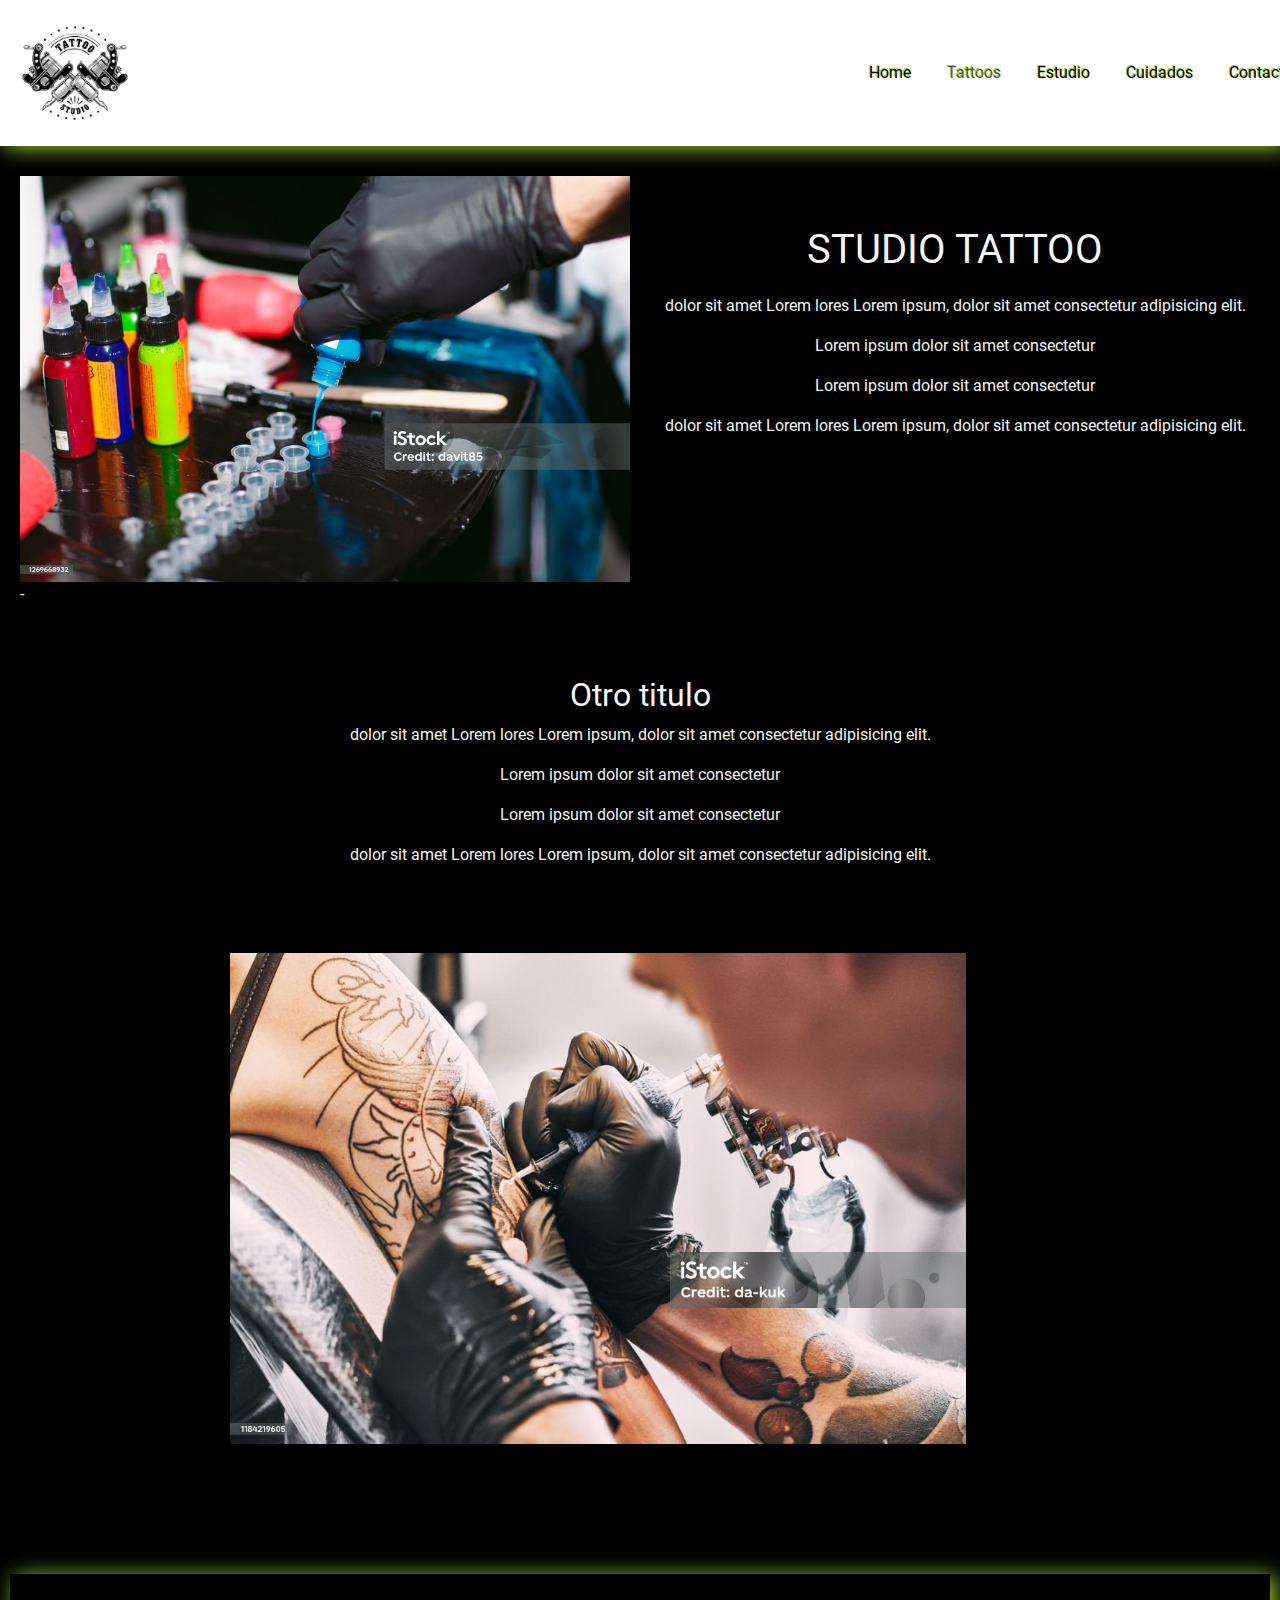
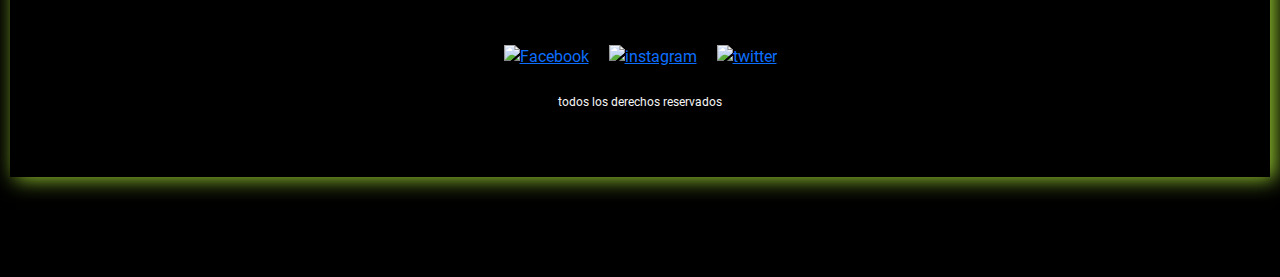
==== proyecto-integrador-studiotattoo-master/index.html @ 8fa1cd4e "Add files via upload" ====
<!DOCTYPE html>
<html lang="en">
<head>
    <meta charset="UTF-8">
    <meta http-equiv="X-UA-Compatible" content="IE=edge">
    <meta name="viewport" content="width=device-width, initial-scale=1.0">
    <!-- BT --> 
   <link href="https://cdn.jsdelivr.net/npm/bootstrap@5.3.3/dist/css/bootstrap.min.css" rel="stylesheet" integrity="sha384-QWTKZyjpPEjISv5WaRU9OFeRpok6YctnYmDr5pNlyT2bRjXh0JMhjY6hW+ALEwIH" crossorigin="anonymous">
   <!-- Link de mi css -->
    <link rel="stylesheet" href="style/style.css">
   
    
    <title>Studio Tattoo</title>
</head>
<body> 
      <!-- MENU -->
    <header class="container-fluid">  
        <div class="header-img col-8">
         <img src="imagenes/logo-de-lapag.avif" alt="logo"> 
        </div>
        <nav class="navbar navbar-expand-lg  col-4">
            <div class="container-fluid ">
                <button class="navbar-toggler" type="button" data-bs-toggle="collapse" data-bs-target="#navbarSupportedContent" aria-controls="navbarSupportedContent" aria-expanded="false" aria-label="Toggle navigation">
                <span class="navbar-toggler-icon"></span>
              </button>
              <div class="collapse navbar-collapse div-items" id="navbarSupportedContent" class="div-botones">
                <ul class="navbar-nav me-auto mb-2 mb-lg-0  ul-hover">
                  <li class="nav-item">
                    <a class="nav-link active" aria-current="page" href="index.html">Home</a>
                  </li>
                  <li class="nav-item">
                    <a class="nav-link" href="menu-html/tattos.html">Tattoos</a>
                  </li>
                  <li class="nav-item">
                    <a class="nav-link active" aria-current="page" href="menu-html/estudio.html">Estudio</a>
                  </li>
                  <li class="nav-item">
                    <a class="nav-link active" aria-current="page" href="menu-html/cuidados_hiegiene.html">Cuidados</a>
                  </li>
                  <li class="nav-item">
                    <a class="nav-link active" aria-current="page" href="menu-html/contacto.html">Contacto</a>
                  </li>
                </ul>
              </div>
            </div>
          </nav>
    </header>
  
    <main>   
      <div class="main-container">
        <div class="imagen">
        <img src="imagenes/foto-de-tintas.jpg" alt="imagenes de tintas">-
        </div>
        <div class="div-texto1">
             <h1>Studio Tattoo</h1>
            <p>
              dolor sit amet Lorem lores Lorem ipsum, dolor sit amet consectetur adipisicing elit.  
            </p>
            <p>Lorem ipsum dolor sit amet consectetur </p>
            <p>Lorem ipsum dolor sit amet consectetur </p>
            <p>
              dolor sit amet Lorem lores Lorem ipsum, dolor sit amet consectetur adipisicing elit.  
            </p>

        </div>
        <div class="imagen grid-img">
          <img src="imagenes/foto-tatuando.jpg" alt="">
        </div>
        <div class="div-texto2">
          <h2>Otro titulo</h2>
         <p>
           dolor sit amet Lorem lores Lorem ipsum, dolor sit amet consectetur adipisicing elit.  
         </p>
         <p>Lorem ipsum dolor sit amet consectetur </p>
         <p>Lorem ipsum dolor sit amet consectetur </p>
         <p>
           dolor sit amet Lorem lores Lorem ipsum, dolor sit amet consectetur adipisicing elit.  
         </p>

     </div>
        
      <div class="mapa">
          <iframe src="https://www.google.com/maps/embed?pb=!1m18!1m12!1m3!1d26241.346991975788!2d-58.414760280989256!3d-34.70093290932771!2m3!1f0!2f0!3f0!3m2!1i1024!2i768!4f13.1!3m3!1m2!1s0x95bccd200dc6de43%3A0x2757bcb7acd509d3!2sDeer%20Tattoo!5e0!3m2!1ses!2sar!4v1713138850032!5m2!1ses!2sar" width="600" height="450" style="border:0;" allowfullscreen="" loading="lazy" referrerpolicy="no-referrer-when-downgrade" class="inframe-mapa"></iframe> 
        </div>
        <div class="ubi-mapa">
        <p>Ubicacion de nuestro local</p>
        <p>Calle: Provincia de Buenos Aires</p>
        <p>Partido: Lanus</p> 
        <h3>Los esperamos!</h3>
        </div>
      </div>
    </main>

 
 <!-- ACA EMPIEZA EL FOOTER -->
    <footer>
      <div class="footer-container">
      <nav>
        <div class="navbar-footer">
            <ul>
                <li>
                  <a href="https://www.facebook.com/?locale=es_LA" target="_blank">
                    <img src="" alt="Facebook">
                  </a>
                </li>
                <li>
                  <a href="https://www.instagram.com/" target="_blank">
                    <img src="" alt="instagram">
                    </a>
                </li>
                <li>
                  <a href="https://twitter.com/?lang=es" target="_blank">
                     <img src="" alt="twitter">
                  </a>
                </li>
            </ul>
        </div>   
      </nav>
      <div class="footer-copyright">
        <h2>todos los derechos reservados</h2>
      </div>
       
    </div>
    </footer>
    <script src="https://cdn.jsdelivr.net/npm/bootstrap@5.3.3/dist/js/bootstrap.bundle.min.js" integrity="sha384-YvpcrYf0tY3lHB60NNkmXc5s9fDVZLESaAA55NDzOxhy9GkcIdslK1eN7N6jIeHz" crossorigin="anonymous"></script>
</body>
</html>
---- proyecto-integrador-studiotattoo-master/style/style.css ----
* {
  margin: 0;
  padding: 0;
  font-family: "font-roboto";
  box-sizing: border-box;
}

@font-face {
  font-family: "font-roboto";
  src: url(../tipografias/Roboto-Regular.ttf);
}
@media screen and (min-width: 600px) {
  main .mapa {
    display: block;
    width: 80%;
    padding: 20px;
    margin: 10px 70px 0px 50px;
  }
  main .mapa .inframe-mapa {
    width: 100%;
  }
}
/*media qr desktop*/
@media screen and (min-width: 1024px) {
  header {
    justify-content: space-around;
    padding: 10px;
  }
  header nav .div-botones {
    padding: 0px 10px;
  }
  header .header-img {
    width: 20%;
    height: auto;
  }
  /*Main*/
  main .main-container {
    display: grid;
    grid-template-columns: repeat(6, 1fr);
    justify-content: space-between;
    row-gap: 10px;
  }
  main .main-container .imagen {
    grid-column: 1/4;
    width: 100%;
    height: auto;
    padding: 10px;
  }
  main .main-container .div-texto1 {
    grid-column: 4/7;
    grid-row: 1;
    width: 100%;
    padding: 50px 0px 0px 0px;
    text-align: center;
  }
  main .main-container .div-texto2 {
    grid-column: 2/6;
    grid-row: 2;
    margin: 30px 10px;
    text-align: center;
    padding-top: 20px;
  }
  main .main-container .grid-img {
    grid-column: 2/6;
    grid-row: 3;
    width: 90%;
    height: 50%;
    padding: 10px;
    margin: 10px 0px 0px 0px;
  }
  main .main-container .mapa {
    grid-column: 1/5;
    grid-row: 4;
    margin: 10px 0px 0px 0px;
  }
  main .main-container .ubi-mapa {
    grid-column: 1/5;
    grid-row: 5;
    margin: 10px 0px 0px 0px;
    padding: 20px;
  }
}
main {
  /*container-inicio*/
}
body {
  display: grid;
  grid-template-columns: repeat(6, 1fr);
  color: whitesmoke;
  background-color: black;
}

header {
  grid-column: 1/7;
  grid-row: auto;
  display: flex;
  justify-content: space-between;
  align-items: center;
  background-color: white;
  color: whitesmoke;
  padding: 10px;
  box-shadow: 5px 2px 20px yellowgreen;
}
header .header-img img {
  width: 50%;
  height: auto;
}
header nav {
  width: 50%;
  height: auto;
}
header nav ul {
  display: flex;
  gap: 20px;
  list-style: none;
  text-shadow: -1px -1px yellowgreen;
}
header nav ul li:hover {
  background-color: black;
}
header nav ul li:hover a {
  text-decoration: none;
}

main {
  grid-column: 1/7;
  grid-row: auto;
  margin: 20px 10px;
}
main .main-container {
  @includ;
}
main .imagen img {
  width: 100%;
  height: auto;
}
main .div-texto1 {
  text-align: center;
}
main .div-texto1 p {
  text-align: center;
}
main .div-texto1 h1 {
  text-align: center;
  text-align: center;
  padding: 10px;
  margin-bottom: 10px;
  text-transform: uppercase;
}
main .div-texto2 {
  padding: 10px;
  text-align: center;
}
main .div-texto2 h2 {
  text-align: center;
}
main .mapa {
  display: none;
}
main .ubi-mapa {
  display: none;
}

footer {
  grid-column: 1/7;
  grid-row: auto;
  padding: 50px;
  color: whitesmoke;
  box-shadow: 5px 2px 20px yellowgreen;
  margin: 100px 10px 100px 10px;
}
footer .footer-container {
  display: flex;
  justify-content: center;
  align-content: center;
  flex-direction: column;
  padding: 10px;
}
footer .footer-container nav {
  display: flex;
  justify-content: center;
  align-content: center;
}
footer .footer-container nav .navbar-footer {
  display: flex;
  justify-content: center;
  align-content: center;
}
footer .footer-container nav .navbar-footer ul {
  display: flex;
  justify-content: center;
  align-content: center;
  padding: 10px;
  list-style: none;
  gap: 20px;
}
footer .footer-container .footer-copyright {
  display: flex;
  justify-content: center;
  align-content: center;
}
footer .footer-container .footer-copyright h2 {
  font-size: 12px;
}

/*# sourceMappingURL=style.css.map */
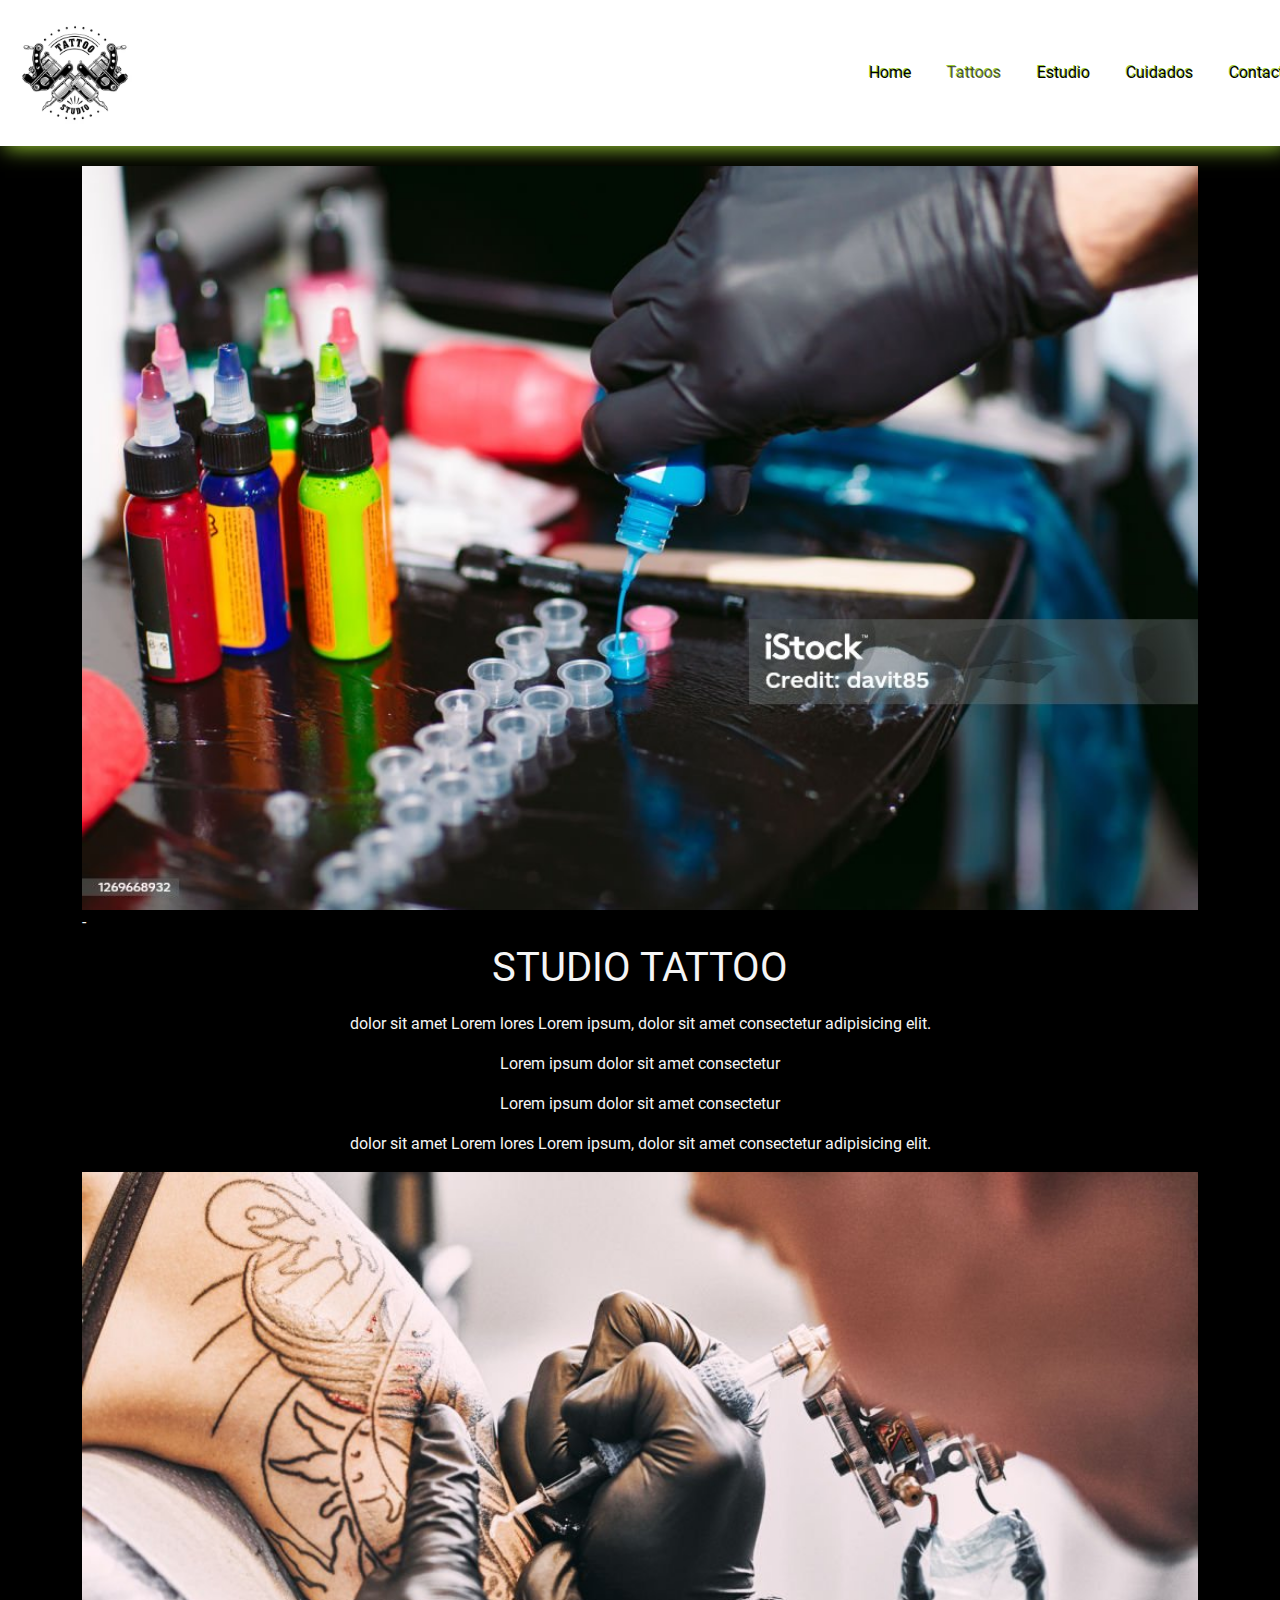
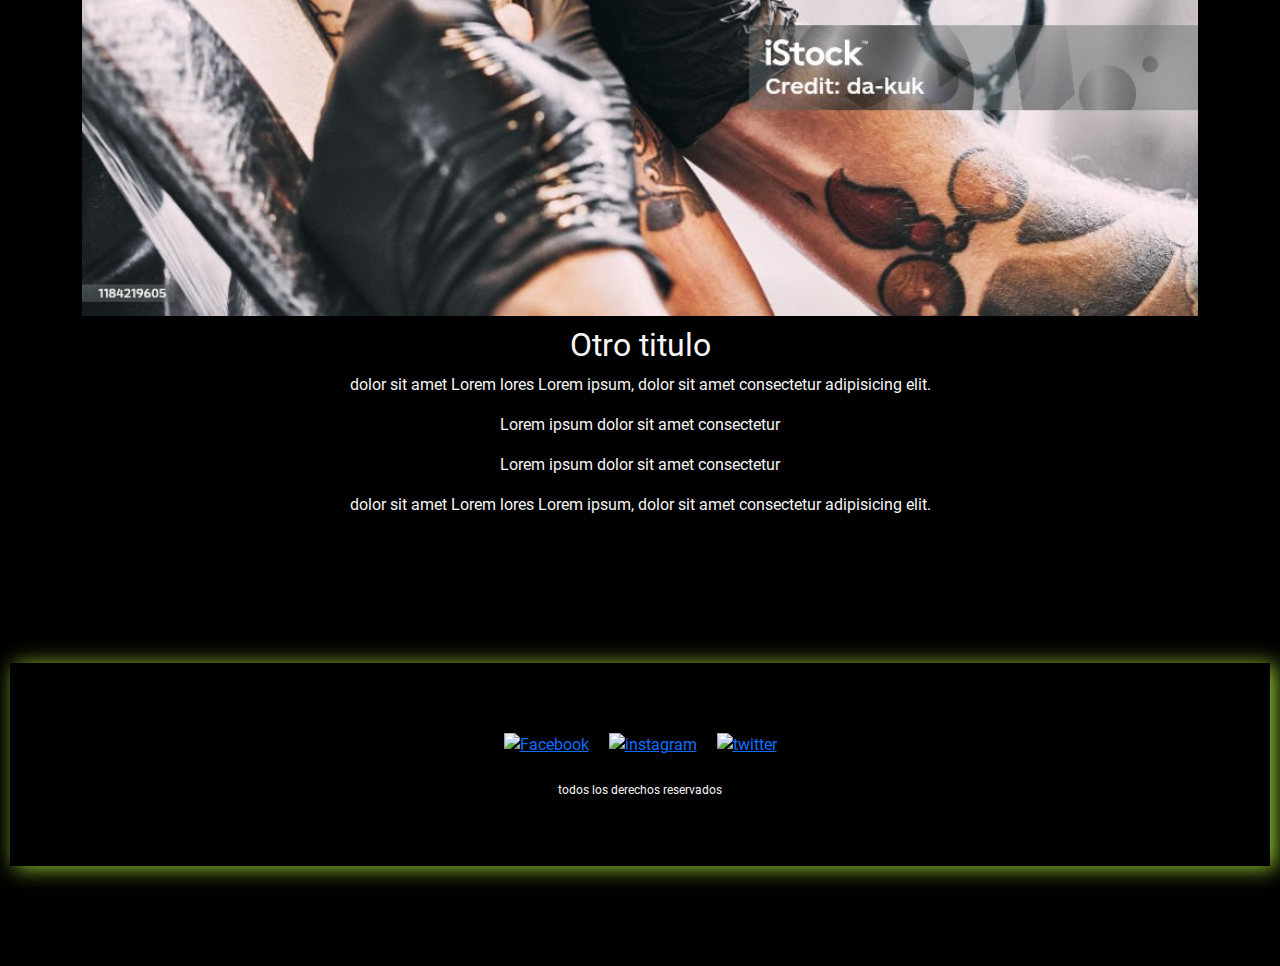
==== commit b43f4e1c: "Add files via upload" ====
--- a/proyecto-integrador-studiotattoo-master/index.html
+++ b/proyecto-integrador-studiotattoo-master/index.html
@@ -47,7 +47,7 @@
     </header>
   
     <main>   
-      <div class="main-container">
+      <div class="container">
         <div class="imagen">
         <img src="imagenes/foto-de-tintas.jpg" alt="imagenes de tintas">-
         </div>
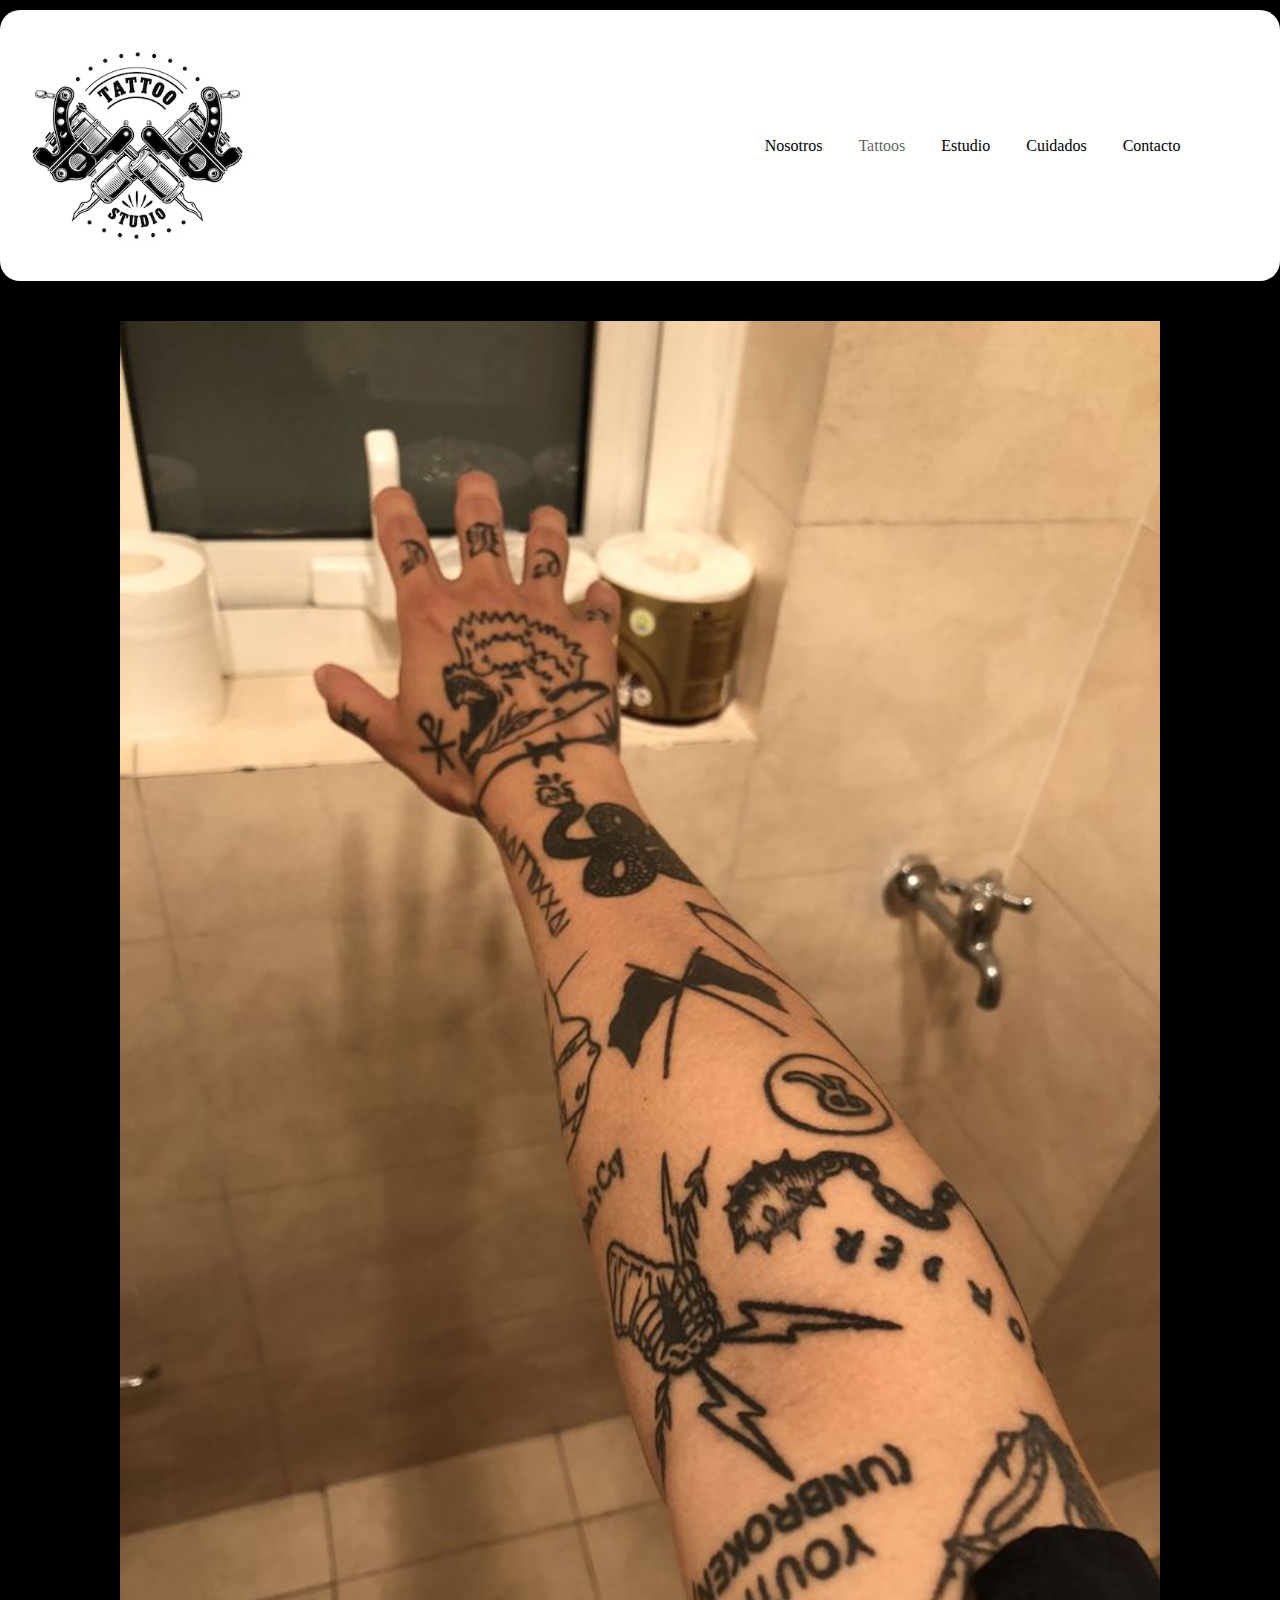
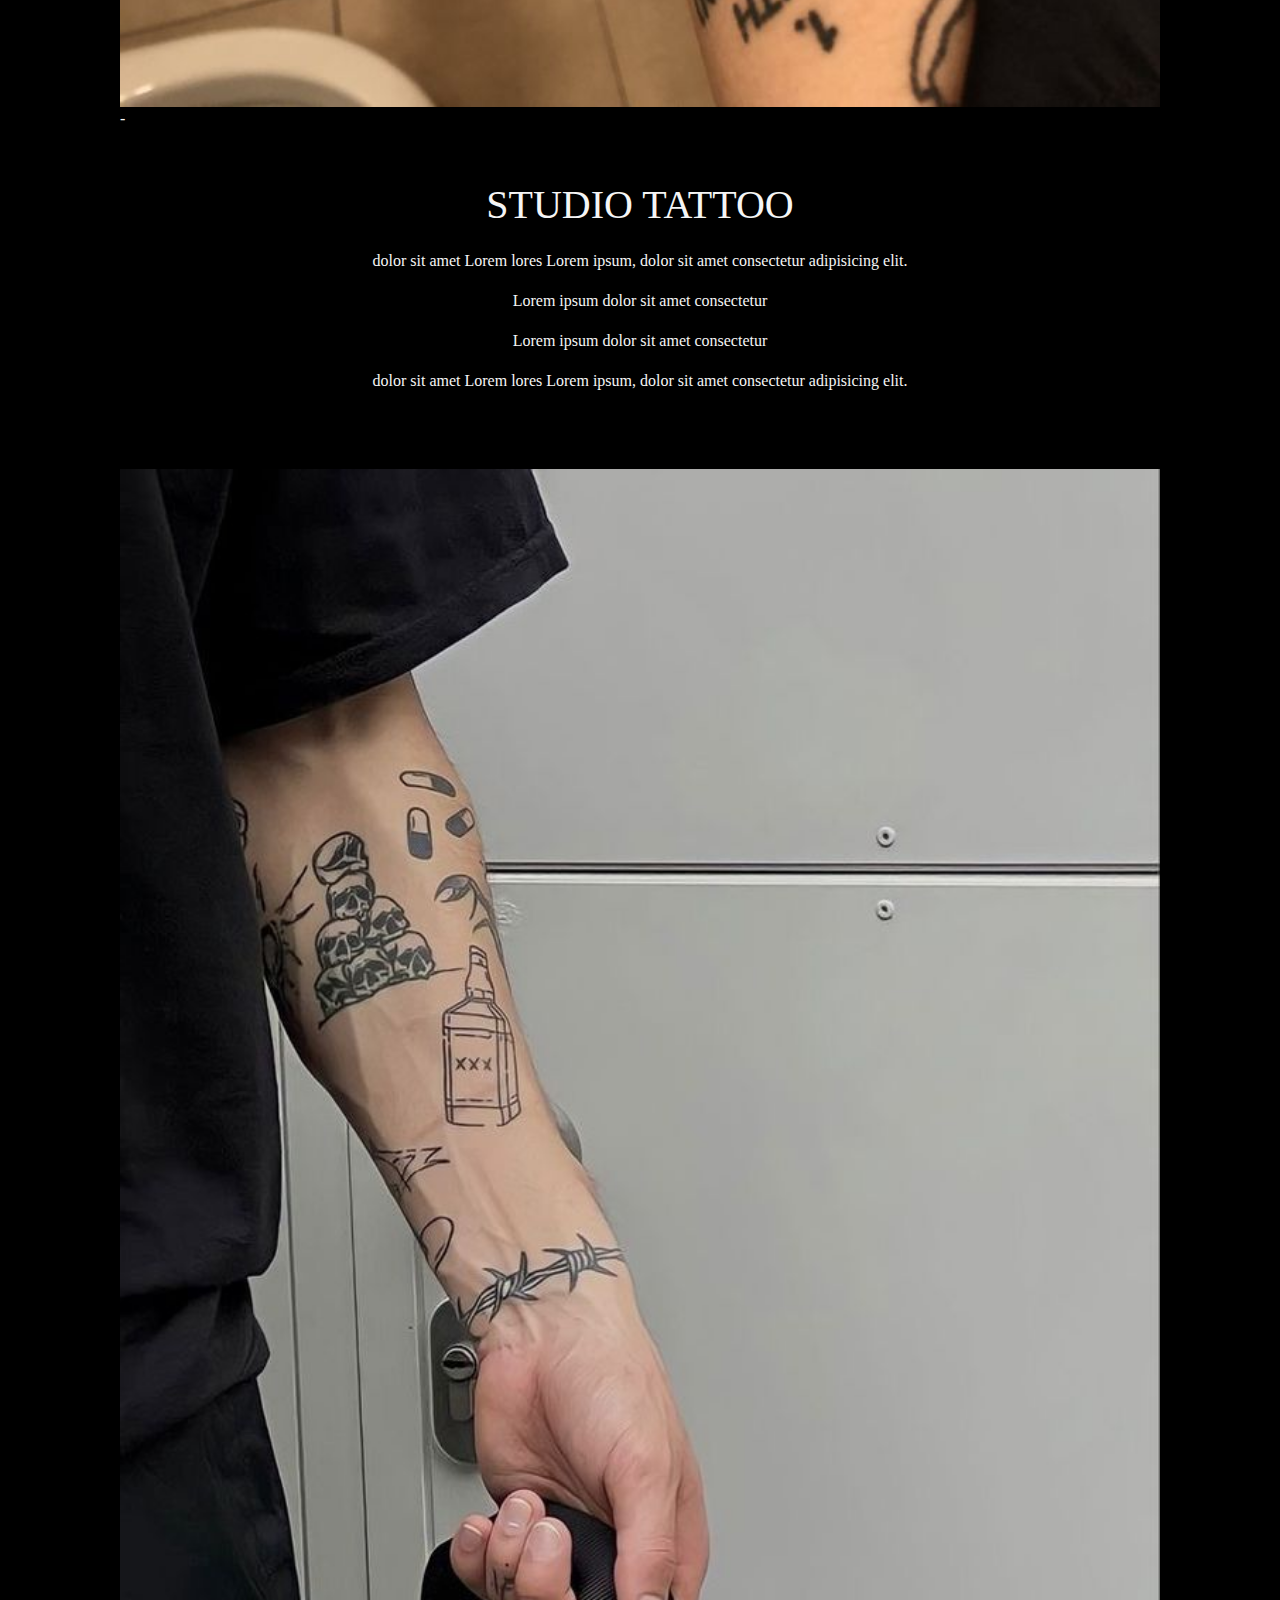
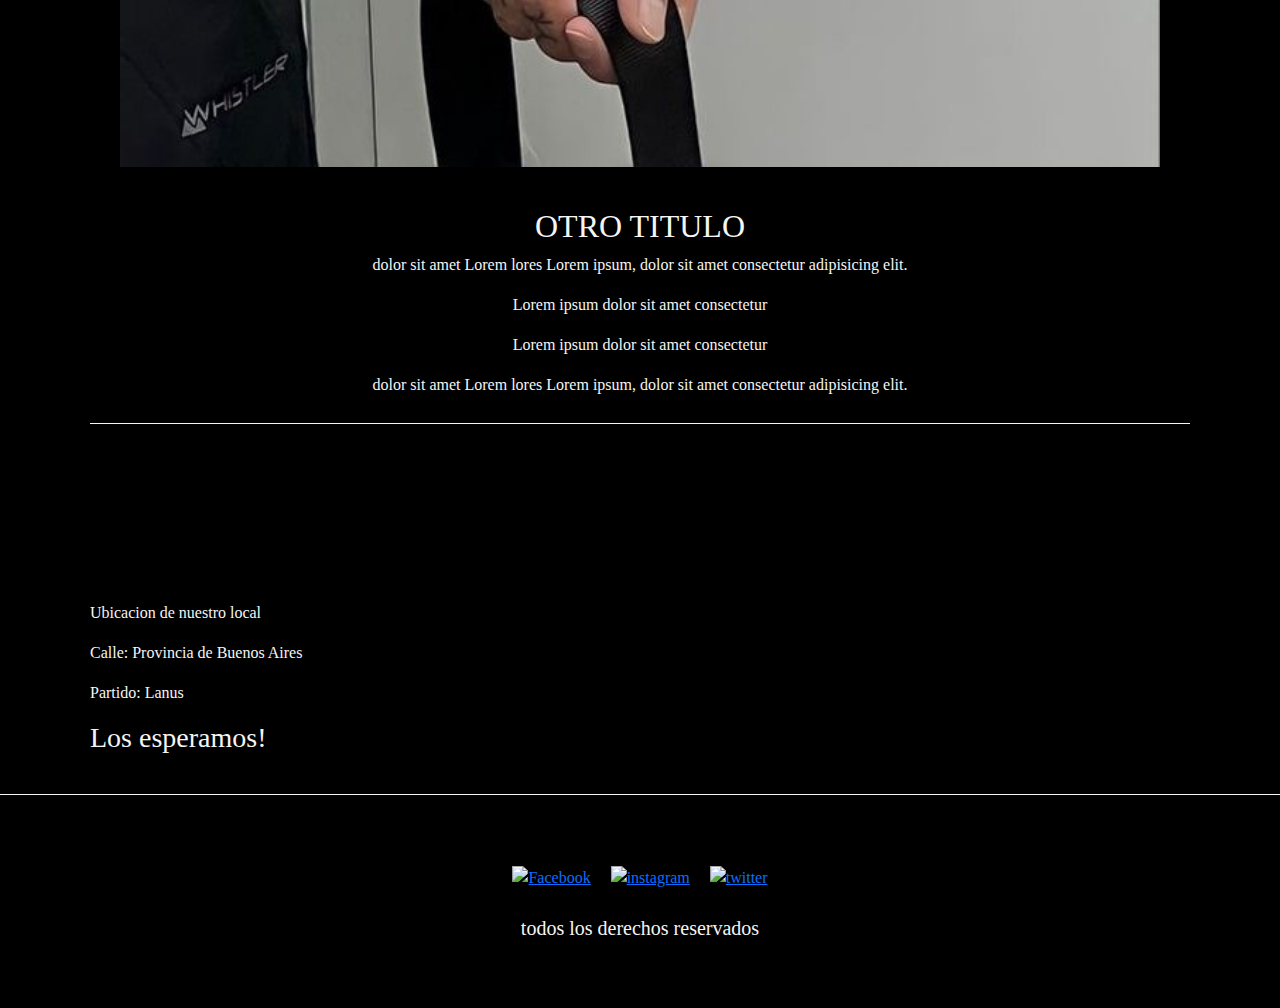
==== commit 2283e8fe: "Add files via upload" ====
--- a/proyecto-integrador-studiotattoo-master/index.html
+++ b/proyecto-integrador-studiotattoo-master/index.html
@@ -15,10 +15,12 @@
 <body> 
       <!-- MENU -->
     <header class="container-fluid">  
-        <div class="header-img col-8">
+        <div class="header-img col-2">
+          <a  href="index.html">
          <img src="imagenes/logo-de-lapag.avif" alt="logo"> 
+        </a>
         </div>
-        <nav class="navbar navbar-expand-lg  col-4">
+        <nav class="navbar navbar-expand-lg  col-5">
             <div class="container-fluid ">
                 <button class="navbar-toggler" type="button" data-bs-toggle="collapse" data-bs-target="#navbarSupportedContent" aria-controls="navbarSupportedContent" aria-expanded="false" aria-label="Toggle navigation">
                 <span class="navbar-toggler-icon"></span>
@@ -26,7 +28,7 @@
               <div class="collapse navbar-collapse div-items" id="navbarSupportedContent" class="div-botones">
                 <ul class="navbar-nav me-auto mb-2 mb-lg-0  ul-hover">
                   <li class="nav-item">
-                    <a class="nav-link active" aria-current="page" href="index.html">Home</a>
+                    <a class="nav-link active" aria-current="page" href="menu-html/nosotros.html">Nosotros</a>
                   </li>
                   <li class="nav-item">
                     <a class="nav-link" href="menu-html/tattos.html">Tattoos</a>
@@ -41,6 +43,7 @@
                     <a class="nav-link active" aria-current="page" href="menu-html/contacto.html">Contacto</a>
                   </li>
                 </ul>
+            
               </div>
             </div>
           </nav>
@@ -49,7 +52,7 @@
     <main>   
       <div class="container">
         <div class="imagen">
-        <img src="imagenes/foto-de-tintas.jpg" alt="imagenes de tintas">-
+        <img src="imagenes/tattoo inspiration aesthetic.jpg" alt="imagenes de tintas">-
         </div>
         <div class="div-texto1">
              <h1>Studio Tattoo</h1>
@@ -63,8 +66,8 @@
             </p>
 
         </div>
-        <div class="imagen grid-img">
-          <img src="imagenes/foto-tatuando.jpg" alt="">
+        <div class="imagen-2 ">
+          <img src="imagenes/fotocliente-3.jpg" alt="">
         </div>
         <div class="div-texto2">
           <h2>Otro titulo</h2>
@@ -77,9 +80,8 @@
            dolor sit amet Lorem lores Lorem ipsum, dolor sit amet consectetur adipisicing elit.  
          </p>
 
-     </div>
-        
-      <div class="mapa">
+     </div>     
+     <div class="mapa">
           <iframe src="https://www.google.com/maps/embed?pb=!1m18!1m12!1m3!1d26241.346991975788!2d-58.414760280989256!3d-34.70093290932771!2m3!1f0!2f0!3f0!3m2!1i1024!2i768!4f13.1!3m3!1m2!1s0x95bccd200dc6de43%3A0x2757bcb7acd509d3!2sDeer%20Tattoo!5e0!3m2!1ses!2sar!4v1713138850032!5m2!1ses!2sar" width="600" height="450" style="border:0;" allowfullscreen="" loading="lazy" referrerpolicy="no-referrer-when-downgrade" class="inframe-mapa"></iframe> 
         </div>
         <div class="ubi-mapa">
@@ -95,22 +97,23 @@
  <!-- ACA EMPIEZA EL FOOTER -->
     <footer>
       <div class="footer-container">
+        
       <nav>
         <div class="navbar-footer">
             <ul>
                 <li>
                   <a href="https://www.facebook.com/?locale=es_LA" target="_blank">
-                    <img src="" alt="Facebook">
-                  </a>
+                    <img src="imagenes/imagen-de-facebook.png" alt="Facebook">
+                  </a> 
                 </li>
                 <li>
                   <a href="https://www.instagram.com/" target="_blank">
-                    <img src="" alt="instagram">
+                     <img src="imagenes/foto-de-instagram.avif" alt="instagram">
                     </a>
                 </li>
                 <li>
-                  <a href="https://twitter.com/?lang=es" target="_blank">
-                     <img src="" alt="twitter">
+                  <a href="https://twitter.com/?lang=es" target="_blank"> 
+                    <img src="imagenes/twitter-png.png" alt="twitter">
                   </a>
                 </li>
             </ul>
@@ -119,6 +122,7 @@
       <div class="footer-copyright">
         <h2>todos los derechos reservados</h2>
       </div>
+   
        
     </div>
     </footer>
--- a/proyecto-integrador-studiotattoo-master/style/style.css
+++ b/proyecto-integrador-studiotattoo-master/style/style.css
@@ -1,206 +1,238 @@
 * {
   margin: 0;
   padding: 0;
-  font-family: "font-roboto";
   box-sizing: border-box;
 }
 
 @font-face {
-  font-family: "font-roboto";
-  src: url(../tipografias/Roboto-Regular.ttf);
+  font-family: "merineda";
+  src: url(../tipografias/static/merine);
 }
 @media screen and (min-width: 600px) {
-  main .mapa {
+  main .container .imagen-2 {
+    padding: 20px 0px;
+    margin: 10px 30px;
+  }
+  main .container .mapa {
+    padding: 10px 0px 0px 0px;
     display: block;
-    width: 80%;
-    padding: 20px;
-    margin: 10px 70px 0px 50px;
-  }
-  main .mapa .inframe-mapa {
+  }
+  main .container .mapa iframe {
     width: 100%;
-  }
-}
+    height: 100%;
+  }
+  main .container .ubi-mapa {
+    display: flex;
+    flex-direction: column;
+    justify-content: flex-end;
+    margin: 0px;
+    padding: 10px 0px;
+  }
+}
+footer {
+  border-top: 1px solid whitesmoke;
+}
+
 /*media qr desktop*/
 @media screen and (min-width: 1024px) {
-  header {
-    justify-content: space-around;
-    padding: 10px;
-  }
-  header nav .div-botones {
-    padding: 0px 10px;
-  }
-  header .header-img {
-    width: 20%;
-    height: auto;
-  }
   /*Main*/
-  main .main-container {
-    display: grid;
-    grid-template-columns: repeat(6, 1fr);
-    justify-content: space-between;
-    row-gap: 10px;
-  }
-  main .main-container .imagen {
-    grid-column: 1/4;
-    width: 100%;
-    height: auto;
-    padding: 10px;
-  }
-  main .main-container .div-texto1 {
-    grid-column: 4/7;
-    grid-row: 1;
-    width: 100%;
-    padding: 50px 0px 0px 0px;
-    text-align: center;
-  }
-  main .main-container .div-texto2 {
-    grid-column: 2/6;
-    grid-row: 2;
-    margin: 30px 10px;
-    text-align: center;
-    padding-top: 20px;
-  }
-  main .main-container .grid-img {
-    grid-column: 2/6;
-    grid-row: 3;
-    width: 90%;
-    height: 50%;
-    padding: 10px;
-    margin: 10px 0px 0px 0px;
-  }
-  main .main-container .mapa {
-    grid-column: 1/5;
-    grid-row: 4;
-    margin: 10px 0px 0px 0px;
-  }
-  main .main-container .ubi-mapa {
-    grid-column: 1/5;
-    grid-row: 5;
-    margin: 10px 0px 0px 0px;
-    padding: 20px;
-  }
-}
-main {
-  /*container-inicio*/
-}
+}
+footer {
+  grid-column: 1/7;
+  padding: 50px;
+  grid-row: auto;
+}
+footer .footer-container {
+  display: flex;
+  flex-direction: column;
+  justify-content: center;
+  padding: 10px;
+}
+footer .footer-container nav .navbar-footer {
+  display: flex;
+  justify-content: center;
+  align-content: center;
+}
+footer .footer-container nav .navbar-footer ul {
+  display: flex;
+  justify-content: center;
+  align-content: center;
+  padding: 10px;
+  list-style: none;
+  gap: 20px;
+}
+footer .footer-container nav .navbar-footer ul a img {
+  width: 60%;
+  height: 30%;
+}
+footer .footer-container div {
+  text-align: center;
+}
+footer .footer-container div h2 {
+  font-size: 20px;
+}
+
 body {
-  display: grid;
-  grid-template-columns: repeat(6, 1fr);
+  font-family: merienda;
+  background-color: black;
   color: whitesmoke;
-  background-color: black;
 }
 
 header {
   grid-column: 1/7;
-  grid-row: auto;
+  grid-row: 1/2;
   display: flex;
   justify-content: space-between;
-  align-items: center;
+  align-content: center;
+  padding: 10px 30px;
   background-color: white;
-  color: whitesmoke;
-  padding: 10px;
-  box-shadow: 5px 2px 20px yellowgreen;
-}
-header .header-img img {
-  width: 50%;
+  color: black;
+  margin: 10px 100px;
+  padding: 10px;
+  border-radius: 20px;
+}
+header .header-img {
+  width: 20%;
+  height: auto;
+}
+header .header-img a img {
+  width: 100%;
   height: auto;
 }
 header nav {
-  width: 50%;
-  height: auto;
+  width: 100%;
+  height: auto;
+  display: flex;
+  justify-content: center;
+  align-content: center;
+  border-radius: 10px;
+  color: black;
 }
 header nav ul {
-  display: flex;
+  padding: 10px 10px;
   gap: 20px;
   list-style: none;
-  text-shadow: -1px -1px yellowgreen;
-}
-header nav ul li:hover {
-  background-color: black;
-}
-header nav ul li:hover a {
+}
+header nav ul :hover {
+  background-color: #E3D3CF;
+  border-radius: 10px;
+}
+header nav ul a {
+  padding: 10px;
   text-decoration: none;
 }
 
 main {
-  grid-column: 1/7;
-  grid-row: auto;
-  margin: 20px 10px;
-}
-main .main-container {
-  @includ;
+  margin: 0px;
+}
+main .container {
+  padding: 20px 20px;
+  width: 100%;
+  height: auto;
+  border-bottom: 1px solid black;
+}
+main .imagen {
+  padding: 10px 30px;
 }
 main .imagen img {
   width: 100%;
-  height: auto;
+  height: 100%;
 }
 main .div-texto1 {
+  display: flex;
+  flex-direction: column;
+  justify-content: flex-end;
   text-align: center;
-}
-main .div-texto1 p {
-  text-align: center;
+  padding: 30px 20px;
 }
 main .div-texto1 h1 {
-  text-align: center;
-  text-align: center;
   padding: 10px;
   margin-bottom: 10px;
   text-transform: uppercase;
 }
+main .imagen-2 {
+  padding: 10px 30px;
+}
+main .imagen-2 img {
+  width: 100%;
+  height: auto;
+}
 main .div-texto2 {
-  padding: 10px;
+  display: flex;
+  flex-direction: column;
+  justify-content: center;
+  padding: 10px 0px;
   text-align: center;
+  border-bottom: 1px solid whitesmoke;
 }
 main .div-texto2 h2 {
-  text-align: center;
+  text-transform: uppercase;
 }
 main .mapa {
   display: none;
 }
 main .ubi-mapa {
   display: none;
-}
-
-footer {
-  grid-column: 1/7;
-  grid-row: auto;
-  padding: 50px;
-  color: whitesmoke;
-  box-shadow: 5px 2px 20px yellowgreen;
-  margin: 100px 10px 100px 10px;
-}
-footer .footer-container {
-  display: flex;
-  justify-content: center;
-  align-content: center;
-  flex-direction: column;
-  padding: 10px;
-}
-footer .footer-container nav {
-  display: flex;
-  justify-content: center;
-  align-content: center;
-}
-footer .footer-container nav .navbar-footer {
-  display: flex;
-  justify-content: center;
-  align-content: center;
-}
-footer .footer-container nav .navbar-footer ul {
-  display: flex;
-  justify-content: center;
-  align-content: center;
-  padding: 10px;
-  list-style: none;
-  gap: 20px;
-}
-footer .footer-container .footer-copyright {
-  display: flex;
-  justify-content: center;
-  align-content: center;
-}
-footer .footer-container .footer-copyright h2 {
-  font-size: 12px;
+  padding-left: 15px;
+}
+
+/*html-tattos*/
+@media screen and (min-width: 1024px) {
+  main {
+    margin: 0px;
+  }
+  main .container-2 {
+    display: grid;
+    grid-template-columns: repeat(2, 1fr);
+    grid-template-rows: repeat(1, 20%);
+    row-gap: 0px;
+  }
+  main .item-img {
+    grid-column: 1/2;
+    grid-row: 1;
+    padding: 20px;
+  }
+  main .item-p {
+    grid-column: 2/4;
+    grid-row: 1;
+    display: flex;
+    flex-direction: column;
+    justify-content: center;
+    align-content: center;
+    padding: 10px;
+  }
+  main .item-img-2 {
+    grid-column: 2/3;
+    grid-row: 2;
+    margin: 0;
+  }
+  main .item-img-2 img {
+    width: 100%;
+    height: 60%;
+  }
+  main .item-p-2 {
+    grid-column: 1/2;
+    grid-row: 2;
+    padding: 10px;
+    padding-left: 20px;
+    display: flex;
+    flex-direction: column;
+    justify-content: center;
+  }
+  main .item-h1 {
+    grid-column: 1/5;
+    grid-row: -1/3;
+    width: 100%;
+    height: 10%;
+    display: flex;
+    justify-content: center;
+    color: black;
+    border-radius: 50px;
+    background-color: white;
+  }
+  main .item-h1 h1 {
+    text-align: center;
+  }
 }
 
 /*# sourceMappingURL=style.css.map */
